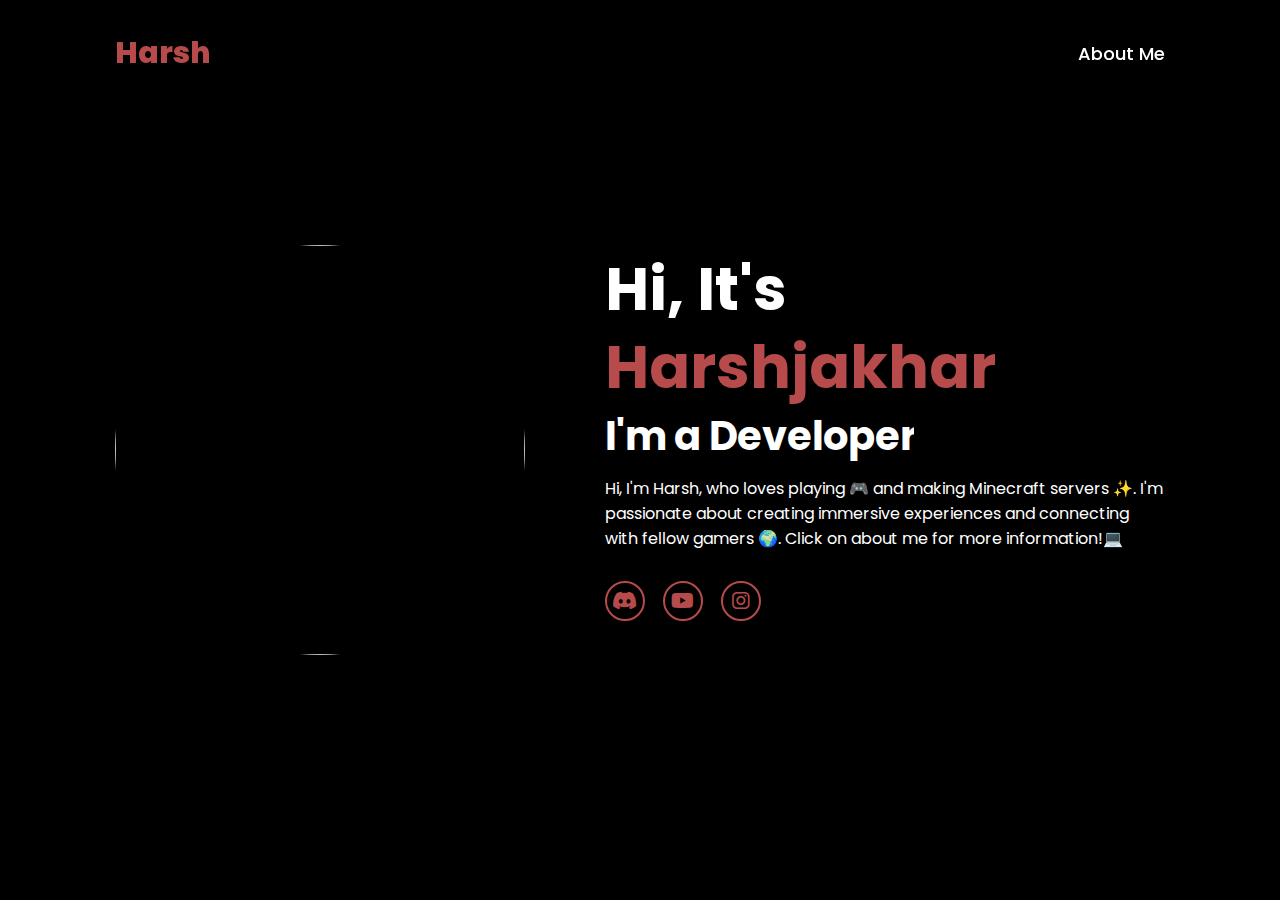
==== index.html @ e3318e1a "Add files via upload" ====
<html><head>
    <meta charset="UTF-8">
    <meta name="viewport" content="width=device-width, initial-scale=1.0">
    <link rel="stylesheet" href="https://cdnjs.cloudflare.com/ajax/libs/font-awesome/6.5.2/css/all.min.css">
    <link rel="stylesheet" href="style.css">
    <title>About Harsh</title>
</head>
<body>
    <header>
        <a href="#" class="logo">Harsh</a>

        <nav>
            <a href="about.html">About Me</a>
        </nav>
    </header>
    <section class="home">
        <div class="home-img">
            <img src="file:///C:/Users/ndngm/OneDrive/Desktop/dc.png" alt="">
        </div>
        <div class="home-content">
            <h1>Hi, It's <span>Harshjakhar</span></h1>
            <h3 class="typing-text">I'm a Developer<span></span></h3>
            <p>Hi, I'm Harsh, who loves playing 🎮 and making Minecraft servers ✨. I'm passionate about creating immersive experiences and connecting with fellow gamers 🌍. Click on about me for more information!💻</p>

            <div class="social-icons">
                <a href="https://discord.gg/kTjQ6AAfWR"><i class="fa-brands fa-discord"></i></a>
                <a href="https://youtube.com/@click_n_laugh?si=9-UFaJIrkWT7XcuD"><i class="fa-brands fa-youtube"></i></a>
                <a href="https://www.instagram.com/harshjakhar12?igsh=OW8wOXdjNjg0Nm1i"><i class="fa-brands fa-instagram"></i></a>
            </div>
        </div>
    </section>
   
</body>
</html>
---- style.css ----
@import url('https://fonts.googleapis.com/css2?family=Poppins:wght@100;200;300;400;500;600&display=swap');
* {
    margin: 0;
    padding: 0;
    box-sizing: border-box;
    text-decoration: none;
    border: none;
    outline: none;
    font-family: 'Poppins', sans-serif;
}

html {
    font-size: 62.5%;
}

body {
    width: 100%;
    height: 100vh;
    overflow-x: hidden;
    background-color: black;
    color: white;
}

header {
    margin-top: 20px;
    position: fixed;
    top: 0;
    left: 0;
    width: 100%;
    padding: 1rem 9%;
    background-color: transparent;
    filter: drop-shadow(10px);
    display: flex;
    justify-content: space-between;
    align-items: center;
    z-index: 100;
}

.logo {
    font-size: 3rem;
    color: #b74b4b;
    font-weight: 800;
    cursor: pointer;
    transition: 0.5s ease;
}

.logo:hover {
    transform: scale(1.1);
}

nav a {
    font-size: 1.8rem;
    color: white;
    margin-left: 4rem;
    font-weight: 500;
    transition: 0.3s ease;
    border-bottom: 3px solid transparent;
}

nav a:hover,
nav a.active {
    color: #b74b4b;
    border-bottom: 3px solid #b74b4b;
}

section {
    min-height: 100vh;
    padding: 5rem 9% 5rem;
}

.home {
    display: flex;
    justify-content: center;
    align-items: center;
    gap: 8rem;
    background-color: black;
}

.home .home-content h1 {
    font-size: 6rem;
    font-weight: 700;
    line-height: 1.3;
}

span {
    color: #b74b4b;
}

.home-content h3 {
    font-size: 4rem;
    margin-bottom: 1rem;
    font-weight: 700;
}

.home-content p {
    font-size: 1.6rem;
}

.home-img {
    border-radius: 50%;
}

.home-img img {
    position: relative;
    width: 32vw;
    border-radius: 50%;
    box-shadow: 0 0 25px solid #b74b4b;
    cursor: pointer;
    transition: 0.2s linear;
}

.home-img img:hover {
    font-size: 1.8rem;
    font-weight: 500;
}

.social-icons a {
    display: inline-flex;
    justify-content: center;
    align-items: center;
    width: 4rem;
    height: 4rem;
    background-color: transparent;
    border: 0.2rem solid #b74b4b;
    font-size: 2rem;
    border-radius: 50%;
    margin: 3rem 1.5rem 3rem 0;
    transition: 0.3s ease;
    color: #b74b4b;
}

.social-icons a:hover {
    color: black;
    transform: scale(1.3) translateY(-5px);
    background-color: #b74b4b;
    box-shadow: 0 0 25px #b74b4b;
}

.typing-text {
    font-size: 34px;
    font-weight: 600;
    min-width: 280px;
}

.typing-text span {
    position: relative;

}

.typing-text span::after {
    content: "";
    background-color: black;
    position: absolute;
    width: calc(100% + 8px);
    height: 100%;
    border-left: 3px solid black;
    right: -8;
    animation: cursor 0.6s infinite;
}

footer {
    background: #000000;
    color: #ffffff;
    font-size: medium;
    text-align: center;
    padding: 1rem 0;
    position: fixed;
    width: 100%;
    bottom: 0;
}

footer .container {
    max-width: 1200px;
    margin: 0 auto;
    padding: 0 1rem;
}

@keyframes cursor {
    to {
        border-left: 3px solid #b74b4b;
    }
}

@keyframes words {
    0%,
    20% {
        content: "Developer";
    }
    21%,
    40% {
        content: "Web Designer";
    }

}

/* Media Queries for Responsiveness */

@media (max-width: 1200px) {
    .logo {
        font-size: 2.5rem;
    }
    nav a {
        font-size: 1.6rem;
        margin-left: 3rem;
    }
    .home-content h1 {
        font-size: 5rem;
    }
    .home-content h3 {
        font-size: 3rem;
    }
    .home-content p {
        font-size: 1.4rem;
    }
    .home-img img {
        width: 40vw;
    }
}

@media (max-width: 992px) {
    header {
        padding: 1rem 5%;
    }
    .logo {
        font-size: 2rem;
    }
    nav a {
        font-size: 1.4rem;
        margin-left: 2rem;
    }
    .home {
        flex-direction: column;
        gap: 4rem;
    }
    .home-content h1 {
        font-size: 4rem;
    }
    .home-content h3 {
        font-size: 2.5rem;
    }
    .home-content p {
        font-size: 1.2rem;
    }
    .home-img img {
        width: 50vw;
    }
}

@media (max-width: 768px) {
    nav a {
        font-size: 1.2rem;
        margin-left: 1.5rem;
    }
    .home-content h1 {
        font-size: 3.5rem;
    }
    .home-content h3 {
        font-size: 2rem;
    }
    .home-content p {
        font-size: 1rem;
    }
    .home-img img {
        width: 60vw;
    }
    .social-icons a {
        width: 3rem;
        height: 3rem;
        font-size: 1.5rem;
    }
}

@media (max-width: 576px) {
    .home-content h1 {
        font-size: 3rem;
    }
    .home-content h3 {
        font-size: 1.5rem;
    }
    .home-content p {
        font-size: 0.9rem;
    }
    .home-img img {
        width: 70vw;
    }
    .social-icons a {
        width: 2.5rem;
        height: 2.5rem;
        font-size: 1.2rem;
    }
}
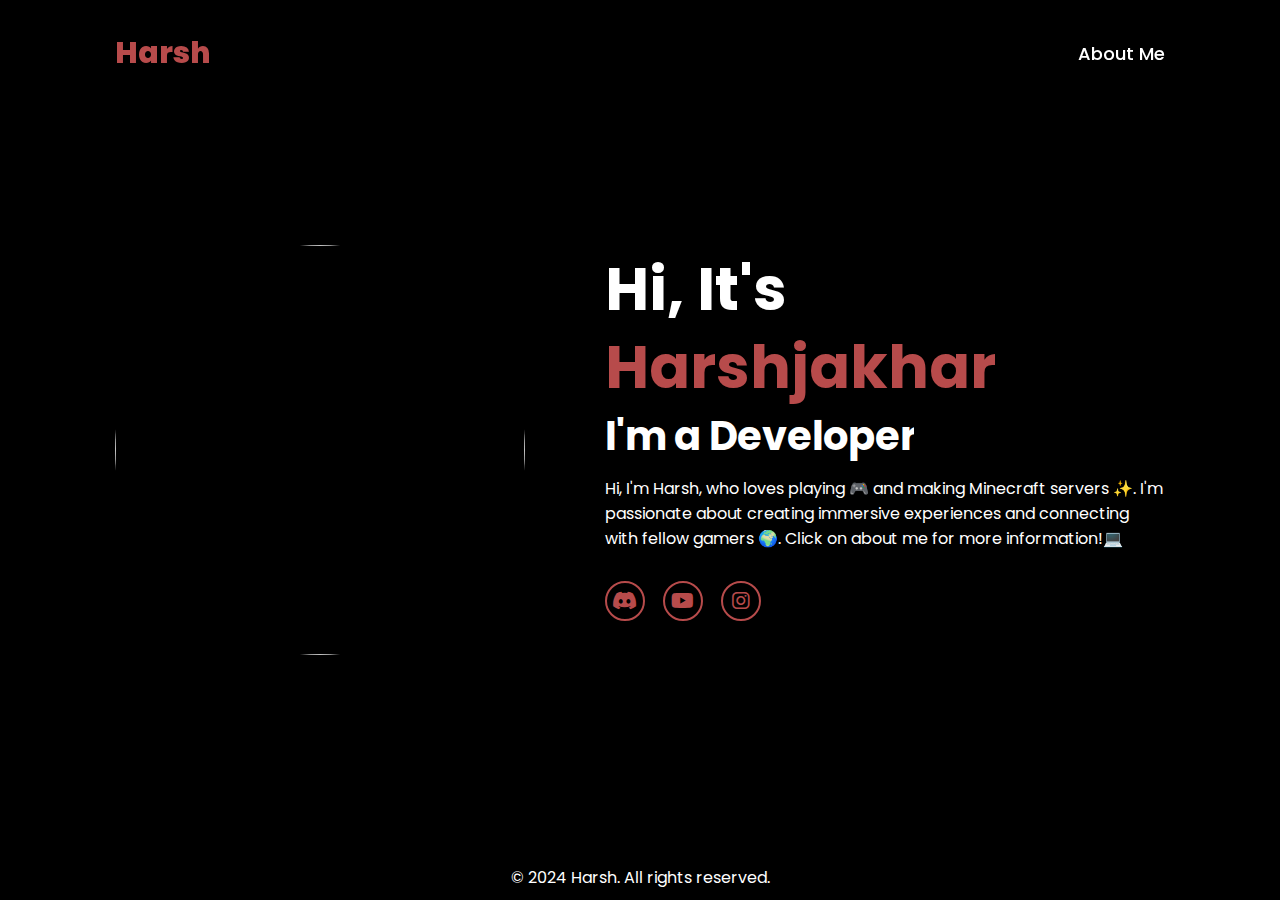
==== commit 4aeed0fc: "index.html" ====
--- a/index.html
+++ b/index.html
@@ -15,7 +15,7 @@
     </header>
     <section class="home">
         <div class="home-img">
-            <img src="file:///C:/Users/ndngm/OneDrive/Desktop/dc.png" alt="">
+            <img src="https://raw.githubusercontent.com/INDIANGAMERZ12/Harshjakhar/refs/heads/main/Images/dc.png" alt="">
         </div>
         <div class="home-content">
             <h1>Hi, It's <span>Harshjakhar</span></h1>
@@ -29,6 +29,11 @@
             </div>
         </div>
     </section>
-   
+   </main>
+<footer>
+    <div class="container">
+        <p>© 2024 Harsh. All rights reserved.</p>
+    </div>
+</footer>
 </body>
-</html>+</html>
